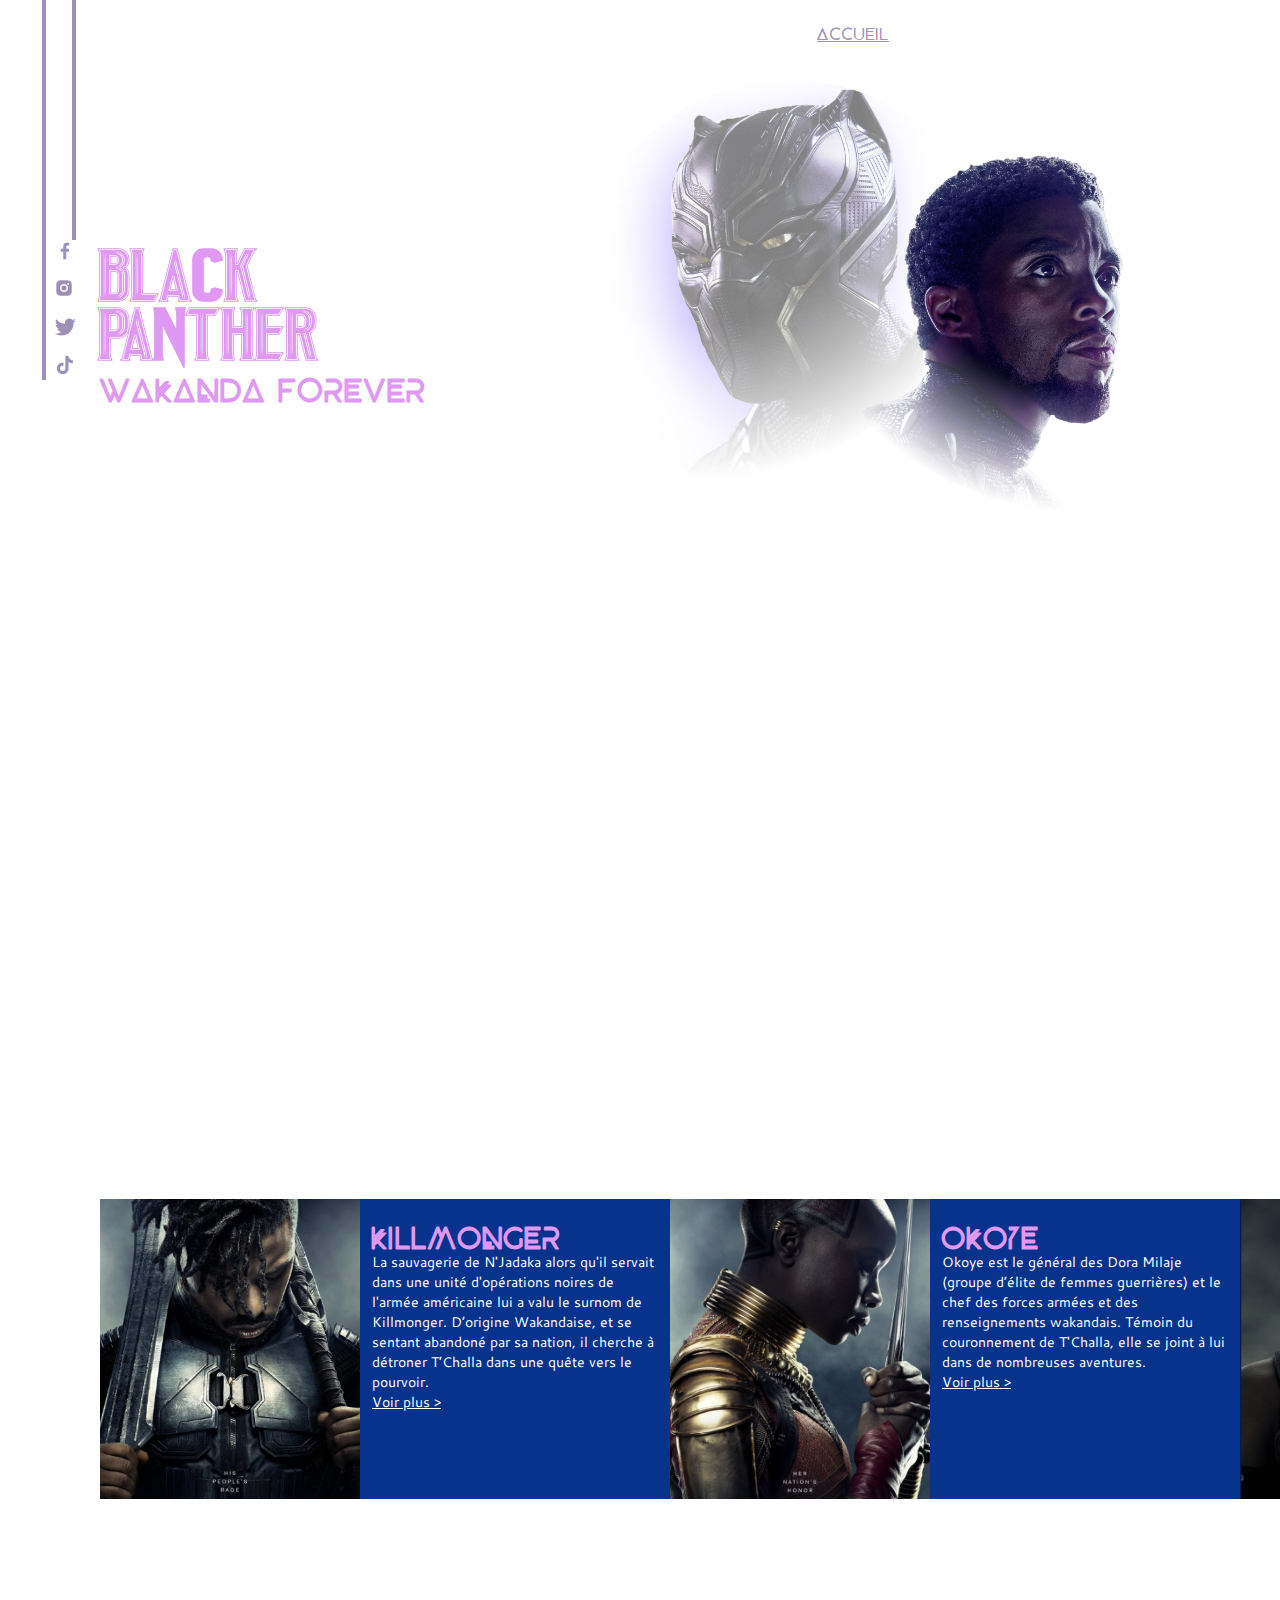
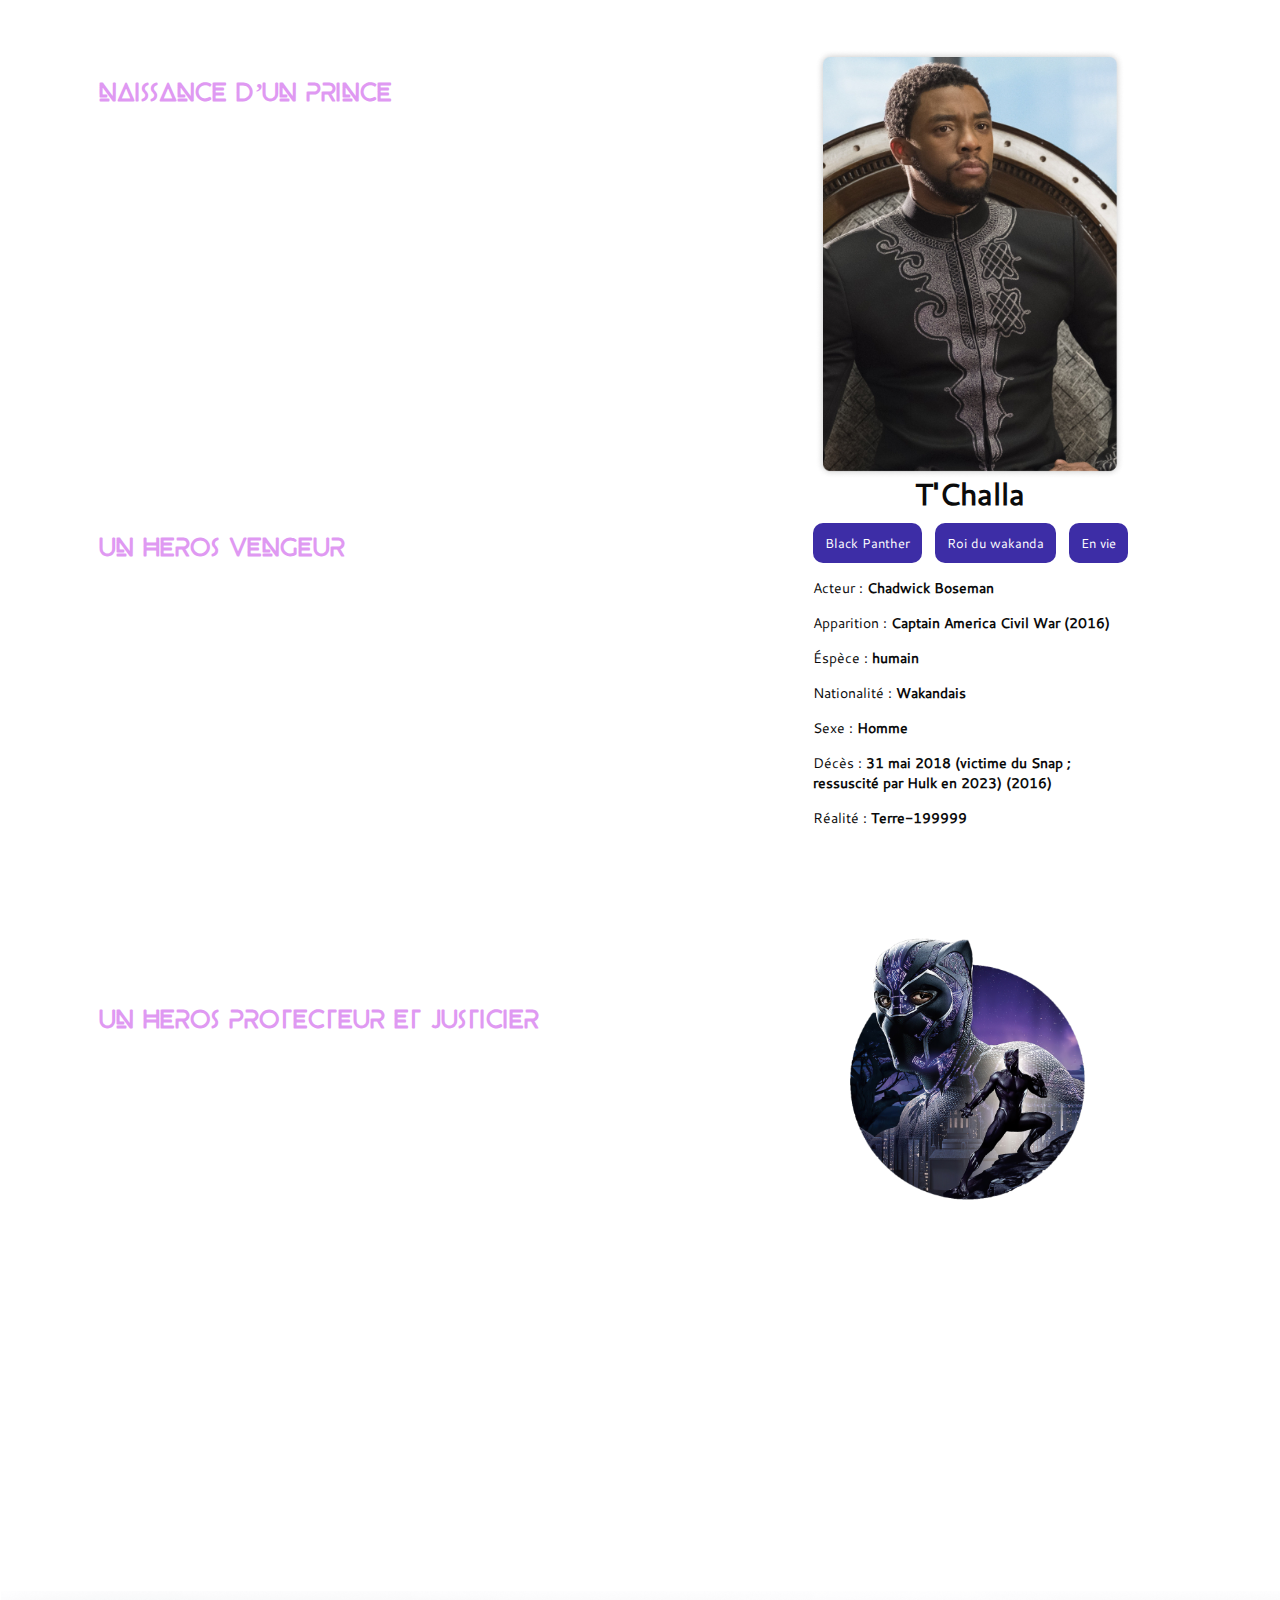
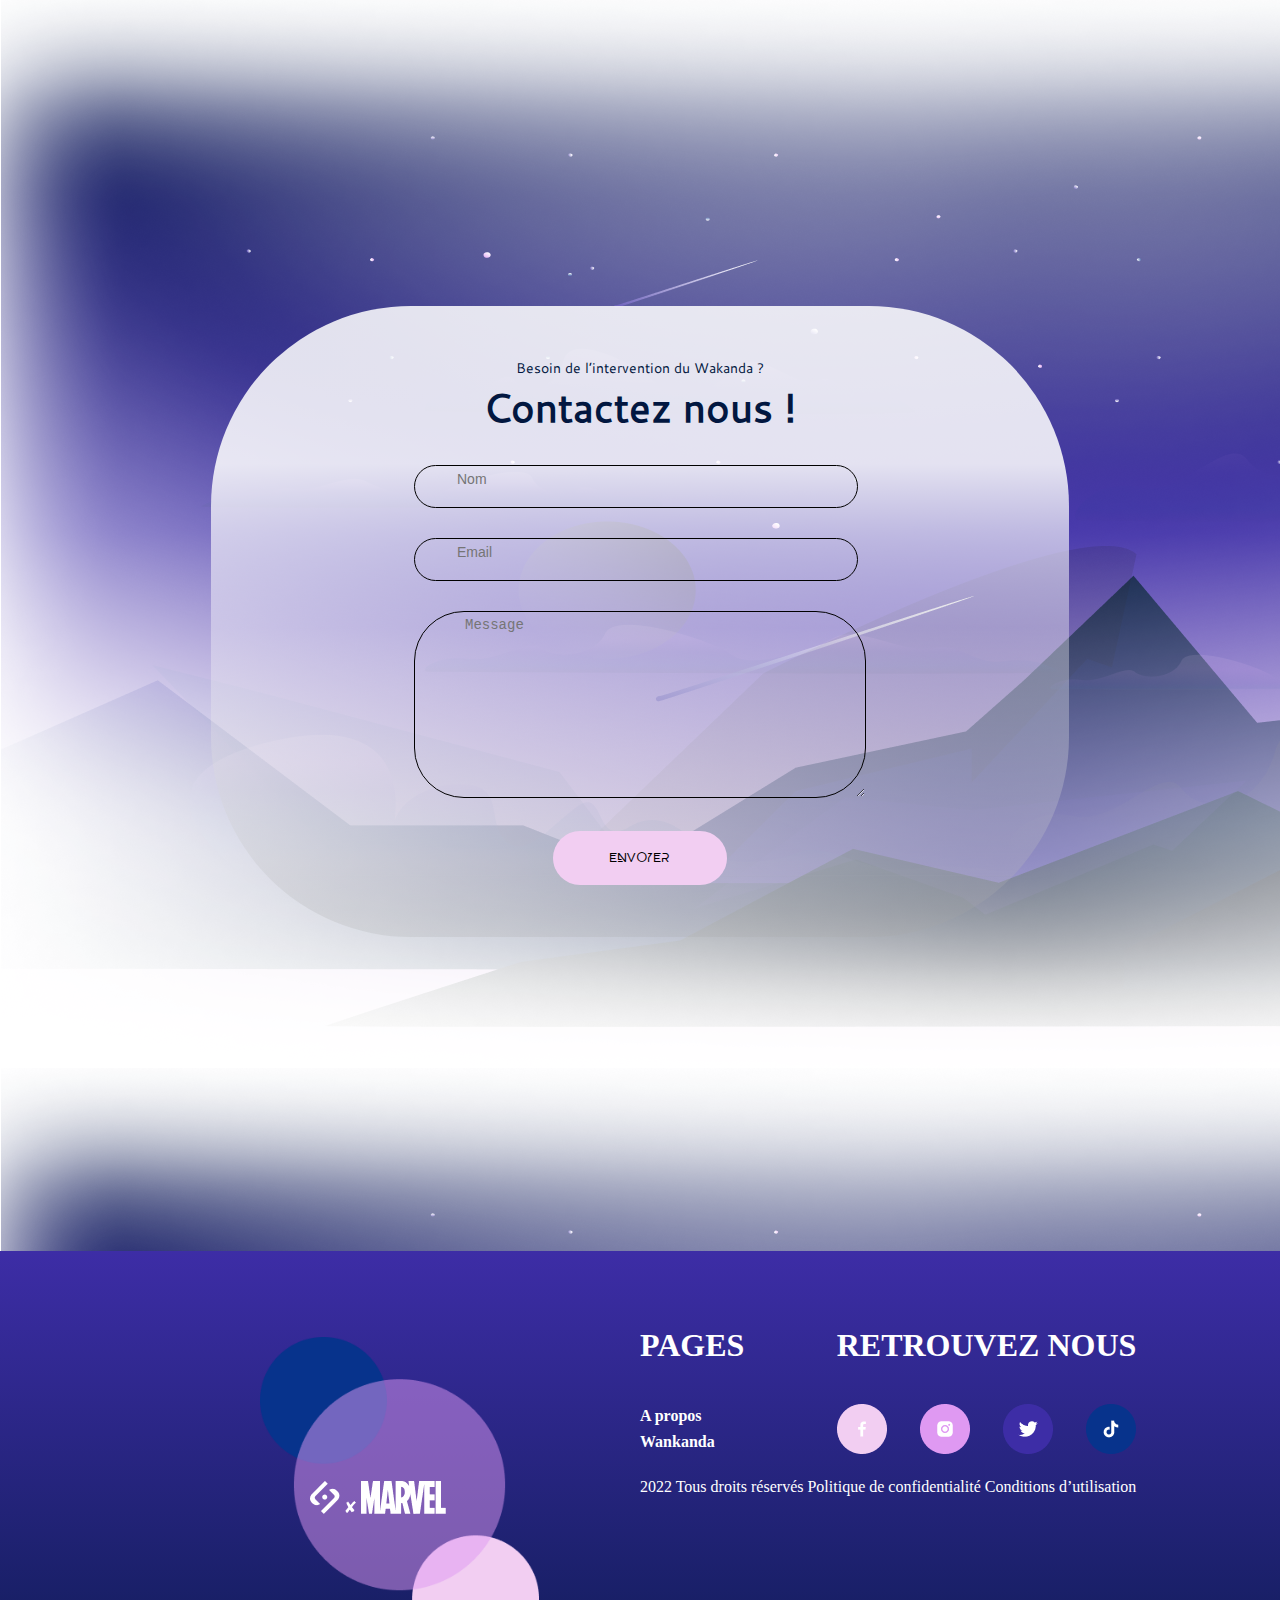
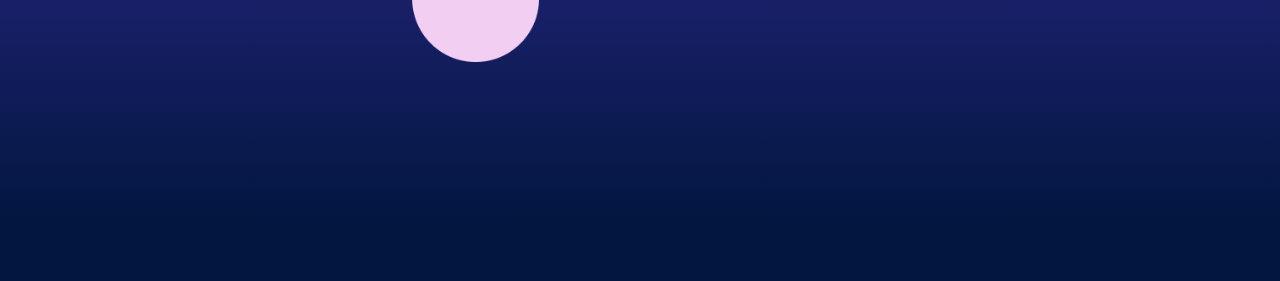
==== index.html @ 03f1067a "ajout des tous les assets ainsi que l'initialisation" ====
<!DOCTYPE html>
<html lang="fr">

<head>
    <meta charset="UTF-8">
    <meta http-equiv="X-UA-Compatible" content="IE=edge">
    <meta name="viewport" content="width=device-width, initial-scale=1.0">
    <title>PANTHER T4SU</title>
    <link rel="stylesheet" href="CSS/policie.css">
    <link rel="stylesheet" href="CSS/style.css">
    <style>
        @media (min-width: 768px) and (max-width: 1024px) {
            .container-gazet {
                flex-direction: column;
                justify-content: center;
            }
            .form_conatctus {
                border-radius: 20px;
            }
            .desact {
                display: none;
            }
            .blackpanther .introduction {
                height: 50vh;
            }
            .heroprotecteur {
                display: block;
            }
            .imgPanthere img {
                display: none;
                opacity: 0.5;
            }
            .blackpanther {
                background-image: url("IllustrationsLogo/Accueil/Pantherhome1..png");
                background-repeat: no-repeat;
                background-size: contain;
            }
            .container-gazet .conten1 {
                width: 95%;
            }
            .nav-footer h1 {
                font-size: 20px;
            }
            .foot_sayna-contsayna {
                margin-left: 65px;
            }
            .grp-btn img {
                width: 40px;
                height: 40px;
            }
            .ajust-contenu1 p {
                font-size: 8px;
            }
            .nav-footer h2 a {
                font-size: 20px;
            }
            .nav-footer h2 {
                width: 100px;
            }
            .nav-footer h3 {
                margin-top: 20px;
            }
            .grp-btn {
                margin-top: 20px;
            }
        }
        
        @media (min-width: 0) and (max-width: 767px) {
            header .container .grp-navigation a {
                font-size: 9px;
                margin-left: 0px;
                margin-right: 0px;
            }
            .sl {
                width: 10px;
            }
            .xl {
                width: 5px;
            }
            .marl {
                width: 30px;
            }
        }
    </style>
</head>

<body>
    <div class="slideALL">
        <div class="bloc-aside">
            <div class="band-right">

            </div>
            <div class="asideleft">
                <div class="iconesAssideLeft">
                    <a href="http://www.marvel-cineverse.fr/pages/mcu/encyclopedie/personnages/black-panther.html"> <img src="IllustrationsLogo/Allpages/icon_facebook.png" alt="Logo facebook">
                    </a>
                    <a href="http://www.marvel-cineverse.fr/pages/mcu/encyclopedie/personnages/black-panther.html"> <img src="IllustrationsLogo/Allpages/icon_instagram.png" alt="Logo instagram">
                    </a>
                    <a href="http://www.marvel-cineverse.fr/pages/mcu/encyclopedie/personnages/black-panther.html"> <img src="IllustrationsLogo/Allpages/icon_twitter.png" alt="Logo twitter">
                    </a>
                    <a href="http://www.marvel-cineverse.fr/pages/mcu/encyclopedie/personnages/black-panther.html"> <img src="IllustrationsLogo/Allpages/icon_tiktok.png" alt="Logo tiktok">
                    </a>
                </div>
            </div>
        </div>

        <header>
            <div class="container">
                <div class="grp-logohead">
                    <a href="index.html"><img src="IllustrationsLogo/Allpages/icon_SAYNA.png" alt="Logo sayna" width="27px" height="auto"></a>
                    <a href="index.html"><img src="IllustrationsLogo/Allpages/icon_x.png" alt="Logo incon X"></a>
                    <a href="index.html"><img src="IllustrationsLogo/Allpages/icon_MARVEL.png" alt="Logo MARVEL" width="70px" height="auto"></a>
                </div>
                <div class="grp-navigation">
                    <a href="index.html" style="color: #9E91B7;text-decoration: underline;">Accueil</a>
                    <a href="page/wakande.html">WAKANDA</a>
                    <a href="page/enigme.html">ENIGME</a>
                </div>
            </div>
        </header>
        <div class="blackpanther">
            <div class="introduction">
                <h1>BLACK PANTHER</h1>
                <h2>WAKANDA FOREVER</h2>
                <p>
                    En plus d'être un film qui fait la part belle aux héroïnes, Black Panther rend hommage aux cultures africaine et afro américaine. On y évoque le racisme, la colonisation et les violences contre les afro américains. Ce film marque tout une génération,
                    c’est 100% africain et c’est parfait .
                    <a href="">Voir plus</a>
                </p>
            </div>
            <div class="imgPanthere">
                <img src="IllustrationsLogo/Accueil/Pantherhome1..png" alt="Logo pantherme" width="700px" height="auto">

            </div>
        </div>
        <!-- slider -->
        <div class="slider">
            <div class="conteneur_slider">
                <div class="slide">
                    <div class="leftcard"><img src="IllustrationsLogo/Accueil/Pantherhome2.png" alt="" width="100%" height="auto"></div>
                    <div class="Rightcard">
                        <h1>KILLMONGER</h1>
                        <p>La sauvagerie de N'Jadaka alors qu'il servait dans une unité d'opérations noires de l'armée américaine lui a valu le surnom de Killmonger. D’origine Wakandaise, et se sentant abandoné par sa nation, il cherche à détroner T’Challa
                            dans une quête vers le pourvoir.</p>
                        <a href="">Voir plus ></a>
                    </div>
                </div>
                <div class="slide">
                    <div class="leftcard"><img src="IllustrationsLogo/Accueil/Pantherhome3.png" alt="" width="100%" height="auto"></div>
                    <div class="Rightcard">
                        <h1>OKOYE</h1>
                        <p>Okoye est le général des Dora Milaje (groupe d’élite de femmes guerrières) et le chef des forces armées et des renseignements wakandais. Témoin du couronnement de T'Challa, elle se joint à lui dans de nombreuses aventures.</p>
                        <a href="">Voir plus ></a>
                    </div>
                </div>
                <div class="slide">
                    <div class="leftcard"><img src="IllustrationsLogo/Accueil/Pantherhome4.png" alt="" width="100%" height="auto"></div>
                    <div class="Rightcard"></div>
                </div>
            </div>
        </div>
        <!-- fin slider -->
        <!-- debut long text -->
        <div class="container-gazet">
            <div class="conten1">
                <h1>Naissance d’un prince</h1>
                <p>T'Challa est né au Wakanda, un pays isolationniste situé en Afrique, du monarque régnant T'Chaka et de sa femme Ramonda. Il a finalement eu une sœur cadette nommée Shuri. S'entraînant toute sa vie pour prendre la place de son père en tant
                    que prochain Black Panther, T'Challa est devenu un homme avec un esprit très actif et malgré tous les efforts de T'Chaka, une grande aversion pour la politique.</p>
                <p>T'Challa est poli, respectueux et très attentionné envers les gens qu'il côtoie et qu'il considère comme ses amis. Il est démontré qu'il a un grand respect envers les autres, en particulier envers son père, T'Chaka. Il honore la tradition
                    et les principes du Wakanda et est prêt à agir chaque fois que cela est nécessaire. À la mort de son père, il était disposé et prêt à prendre la place qui lui revenait en tant que roi du Wakanda. Bien qu'il ne semble pas privilégier
                    les combats, il a très vite tenté de venger la mort de son père. Combattant honorable, T'Challa respecte ses adversaires et est prêt à épargner la vie de ses ennemis. Cela étant dit, il n'est pas opposé à tuer ses adversaires dans
                    un combat et n'essaie pas toujours d'éviter les mesures mortelles de les neutraliser.</p>
                <p>« Toute ma vie, je l'ai regardé porter le costume. Il pouvait soulever un homme à une seule main et courir aussi vite qu'un zèbre. Puis il m'a dit qu'il était trop vieux pour continuer à endosser le rôle de Black Panther; il me l'a alors
                    passé afin de simplement rester roi. Il me disait qu'il ne pouvait plus rentrer dans le costume. » T'Challa et Zuri</p>
                <h1>un heros vengeur</h1>
                <p>« La mort, dans notre culture, n'est pas la fin. Pour nous, c'est plutôt un point de départ. Le défunt n'a qu'à tendre les bras; et Bast et Sekhmet le guident jusqu'à l'entrée de la grande vallée où il résidera à tout jamais. C'est une
                    vision très pacifique. À l'image de mon père. Je ne suis pas mon père. » T'Challa et Natasha Romanoff</p>
                <p>Suite à la mort de son père dans l'attentat à la bombe orchestré par Helmut Zemo, terroriste souhaitant la chute des Avengers, T'Challa avait entrepris de tuer le Soldat de l'hiver, qui était largement considéré (à tort) comme responsable
                    de l'attaque. Au cours de sa tentative de trouver le Soldat de l'hiver, Black Panther avait rejoint une guerre civile entre les Avengers, où il s'était rangé du côté d'Iron Man. T’Challa est alors animé par son désir de vengeance de
                    la mort de son père, ce qu’il partage avec Iron Man, tous deux victimes de l’assassinat de leurs parents.</p>
                <p>Cependant, Black Panther apprend finalement en capturant Zemo, que c’était lui le seul responsable de la mort de son père, et que le Soldat de l’hiver n’était alors qu’une arme entre les mains de Zemo. Se rendant compte de la supercherie
                    ainsi que de la voie sombre de la vengeance, T’Challa se promet de ne plus permettre aux désirs de vengeance de le consumer à nouveau.</p>
                <p>« Quelle est la meilleure façon de protéger le Wakanda ? Je dois devenir un grand roi baba, comme tu l'étais. Tu devras lutter. Pour ça, il te faudra t'entourer de personnes de confiance. Tu es un homme bon, avec un grand coeur. C'est
                    difficile pour un homme bon d'être roi. » T'Challa et T'Chaka</p>
                <h1>un heros PROTECTEUR ET JUSTICIER</h1>
                <p>« Tu as eu tort ! Vous avez tous eu tort ! Il ne fallait pas tourner le dos au reste du monde. Nous avons laissé la peur d’être découverts nous empêcher de faire ce qui était juste. Non père, non je ne peux pas rester ici avec toi. Tant
                    qu’il sera sur le trône, je ne saurai trouver le repos. C’est un monstre et c’est nous qui l’avons créé. Il faut que je reprenne le pouvoir, il le faut ! Il faut que je corrige ces injustices. » T'Challa à T'Chaka
                </p>
                <p>Il y a des siècles, alors que cinq tribus africaines se disputaient une météorite composée de vibranium métallique extraterrestre, un chaman guerrier Bashenga, guidé par la déesse panthère Bast, ingère une herbe en forme de cœur affectée
                    par le métal et acquiert des capacités surhumaines. Devenu le premier Black Panther , il unit toutes les tribus sauf la tribu des Jabari, et forme la nation du Wakanda. Au fil du temps, les Wakandains utilisent le vibranium pour développer
                    une technologie de pointe tout en s'isolant du reste du monde et en se faisant passer pour un pays du tiers monde.
                </p>
                <img src="IllustrationsLogo/Accueil/Pantherhome6.png" alt="" class="heroprotecteur">

                <p>Après les événements qui se sont déroulés dans Captain America : Civil War , T'Challa revient chez lui prendre sa place sur le trône du Wakanda, une nation africaine technologiquement très avancée. Néanmoins, T’Challa se retrouve rapidement
                    mis au défi pour obtenir le trône. Une fois couronné il espère accomplir une tâche que son père n’aura pas pu mener à son terme : capturer Ulysse Klaw un voleur qui a volé du vibranium. Cette traque l’amènera à faire équipe avec l’agent
                    de la CIA Everett Ross et les membres de la Dora Milaje, les forces spéciales du Wakanda. Il découvira également un secret enfoui sur sa famille qui lui fera prendre conscience de la nécessité de s’ouvrir au monde exterieur afin de
                    ne pas répeter les erreurs de son père.</p>

            </div>
            <div class="ttft">
                <div class="conten2">
                    <div class="card">
                        <div class="pdp-chala">
                            <img src="IllustrationsLogo/Accueil/Pantherhome5.png" alt="Avatar">
                        </div>
                        <div class="container">
                            <div class="description">
                                <h1>T'Challa</h1>
                                <div class="palmares">
                                    <button>Black Panther</button>
                                    <button>Roi du wakanda</button>
                                    <button>En vie</button>
                                </div>
                                <h2>Acteur : <span>Chadwick Boseman</span></h2>
                                <h2>Apparition : <span> Captain America Civil War (2016)</span></h2>
                                <h2>Éspèce : <span>humain</span></h2>
                                <h2>Nationalité : <span>Wakandais</span></h2>
                                <h2>Sexe : <span>Homme</span></h2>
                                <h2>Décès : <span> 31 mai 2018 (victime du Snap ; ressuscité par Hulk
                            en 2023) (2016)</span></h2>
                                <h2>Réalité : <span> Terre-199999</span></h2>
                            </div>
                            <img src="IllustrationsLogo/Accueil/Pantherhome6.png" alt="" class="desact">

                        </div>
                    </div>
                </div>
            </div>
        </div>
    </div>
    <div class="contact-us">
        <div class="form_conatctus">
            <form action="">
                <h3>Besoin de l’intervention du Wakanda ?</h3>
                <h1>Contactez nous !</h1>
                <input type="text" id="name" placeholder="Nom">
                <input type="email" id="mail" placeholder="Email">
                <textarea name="message" id="msg" cols="30" rows="10" placeholder="Message"></textarea>
            </form>
            <button>ENVOYER</button>
        </div>
    </div>

    <!-- fin long text -->

    <!-- footer -->
    <footer>
        <div class="containeur-footer">
            <div class="foot_sayna-contsayna">
                <div class="Pzoom">
                    <div class="saynalogo">
                        <img src="../IllustrationsLogo/Allpages/icon_SAYNA.png" alt="">
                        <img src="../IllustrationsLogo/Allpages/icon_x.png" alt="">
                        <img src="../IllustrationsLogo/Allpages/icon_MARVEL.png" alt="">
                    </div>
                </div>

            </div>
            <div class="foot_sayna-foot">
                <div class="align_foot">
                    <div class="ajust-contenu1 ">
                        <div class="nav-footer">
                            <h1>PAGES</h1>
                            <h3><a href="">A propos</a> </h3>
                            <h2><a href="page/wakande.html">Wankanda</a> </h2>
                        </div>
                        <div class="nav-footer">
                            <h1>RETROUVEZ NOUS</h1>
                            <DIV class="grp-btn">
                                <a href="http://www.marvel-cineverse.fr/pages/mcu/encyclopedie/personnages/black-panther.html"> <img src="IllustrationsLogo/Allpages/footer3.png" alt="Logo facebook">
                                </a>
                                <a href="http://www.marvel-cineverse.fr/pages/mcu/encyclopedie/personnages/black-panther.html"> <img src="IllustrationsLogo/Allpages/footer4.png" alt="Logo instagram">
                                </a>
                                <a href="http://www.marvel-cineverse.fr/pages/mcu/encyclopedie/personnages/black-panther.html"> <img src="IllustrationsLogo/Allpages/footer5.png" alt="Logo twitter">
                                </a>
                                <a href="http://www.marvel-cineverse.fr/pages/mcu/encyclopedie/personnages/black-panther.html"> <img src="IllustrationsLogo/Allpages/footer6.png" alt="">
                                </a>
                            </DIV>
                        </div>
                    </div>
                    <div class="ajust-contenu1">
                        <p> 2022 Tous droits réservés Politique de confidentialité Conditions d’utilisation
                        </p>
                    </div>
                </div>

            </div>

        </div>


    </footer>
    </div>
</body>

</html>
---- CSS/policie.css ----
@font-face {
    font-family: beyeno;
    src: url("../police/BEYNO.ttf");
}

@font-face {
    font-family: Panthera;
    src: url("../police/PantheraRegular-MVZ9J.ttf");
}

@font-face {
    font-family: Cantarell_Regular;
    src: url("../police/Cantarell-Regular.ttf");
}

@font-face {
    font-family: wakandaForever;
    src: url("../police/WakandaForever-Regular.ttf");
}
---- CSS/style.css ----
* {
    margin: 0;
    padding: 0;
}

body {
    background-image: url("../IllustrationsLogo/Allpages/arrière_plan.png"), radial-gradient(126.67% 350.28% at -21.35% 0%, #11213F 0%, #0B0B0B 39.1%, rgba(2, 23, 64, 0.837641) 94.57%, rgba(2, 23, 64, 0) 100%);
    background-position: left top, left 30%;
    background-size: cover, 0%;
    background-repeat: no-repeat, no-repeat;
    overflow-x: hidden;
}


/* ici commence le header */

a {
    text-decoration: none;
}

header {
    margin-top: 15px;
}

header .container {
    margin: 0 auto;
    display: flex;
    flex-direction: row;
    justify-content: space-between;
    align-items: center;
    width: 80%;
}

header .container .grp-navigation a {
    font-family: "beyeno", sans-serif;
    font-size: 17px;
    margin-left: 20px;
    margin-right: 20px;
    color: #fff;
}

header .container .grp-navigation a:hover {
    text-decoration: underline;
}

.grp-logohead {
    display: flex;
    flex-direction: row;
}

.grp-logohead a {
    line-height: 30px;
}

.grp-logohead a img:hover {
    filter: brightness(0) saturate(100%) invert(68%) sepia(8%) saturate(1073%) hue-rotate(219deg) brightness(88%) contrast(81%);
}

.bloc-aside {
    display: flex;
    flex-direction: column;
    width: 50px;
    margin: 0%;
    margin-left: 4px;
    position: fixed;
    top: -20px;
    left: 3%;
    border-left: 4px solid #9E91B7;
    width: 30px;
}

.band-right {
    padding-top: 260px;
    border-right: 4px solid #9E91B7;
}

.asideleft .iconesAssideLeft {
    display: flex;
    flex-direction: column;
    gap: 12px;
    margin-left: 4px;
}

.iconesAssideLeft {
    width: 30px;
    text-align: center;
}

.iconesAssideLeft img:hover {
    filter: brightness(0) saturate(100%) invert(100%) sepia(64%) saturate(2%) hue-rotate(210deg) brightness(110%) contrast(100%);
}


/* fin header */


/* section .introduction */

.blackpanther {
    margin-top: 2%;
    width: 100%;
    height: auto;
    display: flex;
    flex-direction: row;
}

.blackpanther .introduction {
    padding-top: 169px;
    margin-left: 100px;
    margin-right: 120px;
    height: 100vh;
}

.blackpanther .introduction h1 {
    font-family: Panthera;
    display: block;
    font-size: 52px;
    color: #DF99F2;
}

.blackpanther .introduction h2 {
    font-family: "beyeno", sans-serif;
    font-size: 32px;
    color: #DF99F2;
    line-height: 50px;
}

.blackpanther .introduction h2 {
    font-family: "beyeno", sans-serif;
    font-size: 32px;
    color: #DF99F2;
    line-height: 50px;
}

.blackpanther .introduction p {
    font-family: Cantarell_Regular;
    color: #fff;
    font-size: 14px;
}

.blackpanther .introduction p a {
    text-decoration: underline;
    margin-top: 20px;
    color: white;
    display: block;
}


/* section fin inrouduction */


/* slider */

.slider {
    width: 100%;
    height: 400px;
    display: flex;
    align-items: center;
    overflow-x: hidden;
}

.conteneur_slider {
    display: flex;
    flex-direction: row;
    padding-left: 100px;
    width: 2000px;
}

.slide {
    display: flex;
    flex-direction: row;
    position: relative;
    background-color: #07338C;
    width: 570px;
    height: 300px;
}

.slide .leftcard img {
    width: 260px;
    height: 300px;
}

.slide .Rightcard {
    margin: 12px;
    padding-top: 15px;
}

.slide .Rightcard h1 {
    font-family: beyeno;
    font-size: 30px;
    color: #DF99F2;
}

.slide .Rightcard p {
    font-family: Cantarell_Regular;
    color: #fff;
    font-size: 14px;
}

.slide .Rightcard a {
    font-family: Cantarell_Regular;
    color: #fff;
    font-size: 14px;
    padding-top: 4px;
    text-decoration: underline;
}


/* fin slider */

.container-gazet {
    padding: 100px;
    display: flex;
    flex-direction: row;
    justify-content: space-between;
    color: white;
}

.container-gazet .conten1 {
    width: 60%;
}

.conten1 h1 {
    font-family: beyeno;
    color: #DF99F2;
    font-size: 25px;
    padding-top: 30px;
}

.conten1 p {
    font-family: Cantarell_Regular;
    padding-top: 20px;
    font-size: 14px;
    text-align: justify;
}

.container-gazet .conten2 {
    padding-left: 20%;
    width: 40%;
}


/* card */

.conten2 {
    display: flex;
    justify-content: center;
    position: relative;
}

.card {
    width: 350px;
    height: 118vh;
}

.card .pdp-chala {
    width: 310px;
    margin: 0 auto;
    position: relative;
    z-index: 4;
}

.card .pdp-chala img {
    width: 310px;
}

.conten2 .container {
    position: relative;
    top: -293px;
    width: 350px;
    height: 59vh;
    background: rgb(255, 255, 255);
    z-index: 0;
    border-radius: 20px;
    color: #0B0B0B;
    padding-top: 275px;
}

.conten2 .container .description {
    width: 315px;
    margin: 0 auto;
}

.description h1 {
    text-align: center;
    padding: 8px;
    font-family: Cantarell_Regular;
    font-size: 30px;
}

.description .palmares {
    display: flex;
    flex-direction: row;
    justify-content: space-between;
}

.description .palmares button {
    padding-left: 12px;
    padding-right: 12px;
    line-height: 40px;
    border-radius: 10px;
    outline: none;
    background-color: #3D2DA6;
    border: none;
    color: #fff;
    font-family: Cantarell_Regular;
}

.description h2 {
    font-family: Cantarell_Regular;
    font-size: 14px;
    margin-top: 15px;
    font-weight: 400;
}

.description h2 span {
    font-weight: 600;
}

.conten2 .container img {
    margin-top: 80px;
    width: 100%;
    height: auto;
}


/* contact us */

.contact-us {
    background-image: url("../IllustrationsLogo/Accueil/Pantherhome7.png");
    width: 100%;
    height: 140vh;
    display: flex;
    flex-direction: column;
    align-items: center;
}

.form_conatctus {
    margin: auto;
    width: 858px;
    height: 631px;
    color: white;
    background: rgb(255, 255, 255);
    background: linear-gradient(180deg, rgba(255, 255, 255, 0.8547794117647058) 25%, rgba(255, 255, 255, 0.35898109243697474) 51%, rgba(166, 166, 166, 0.227328431372549) 96%);
    display: flex;
    flex-direction: column;
    justify-content: center;
    align-items: center;
    border-radius: 200px;
}

.form_conatctus button:hover {
    box-shadow: 0px 0px 10px #021740;
}

.form_conatctus form input,
.form_conatctus form textarea {
    display: block;
    outline: none;
    padding-left: 42px;
    padding-top: 5px;
    padding-bottom: 20px;
    border: 1px solid black;
    border-radius: 50px;
    width: 400px;
    margin-top: 30px;
    font-size: 14px;
    background-color: transparent;
}

.form_conatctus form textarea {
    padding-left: 50px;
}

.form_conatctus form h3 {
    font-family: Cantarell_Regular;
    text-align: center;
    font-weight: 200;
    font-size: 14px;
    color: #021740;
}

.form_conatctus form h1 {
    font-family: Cantarell_Regular;
    text-align: center;
    font-size: 40px;
    color: #021740;
}

.form_conatctus button {
    line-height: 50px;
    margin-top: 33px;
    width: 174px;
    height: 54px;
    border-radius: 38px;
    outline: none;
    font-family: beyeno;
    border: none;
    background-color: #F2CEF2;
}


/* dans la page eniggme */

footer {
    width: 100%;
    height: 70vh;
    background-image: linear-gradient(180deg, #3D2DA6 0%, #021740 90.43%);
    background-position: top left;
    background-size: cover;
}

.containeur-footer {
    font-family: cantarell;
    color: white;
    display: flex;
    padding-top: 56px;
}

.foot_sayna-contsayna {
    width: 50%;
    display: flex;
    justify-content: flex-end;
}

.foot {
    display: flex;
    flex-direction: row;
    justify-content: space-around;
    margin-top: 40px;
}

.contenu {
    width: 350px;
}

.contenu h1 {
    padding-bottom: 20px;
    font-size: 24px;
}

.contenu p {
    padding-bottom: 10px;
    color: white;
}

.contenu p a {
    color: white;
}

.contenu p:hover {
    text-decoration: underline;
}

.ajust-contenu1 {
    display: flex;
    flex-direction: row;
    justify-content: space-between;
    margin-right: 20px;
}

.grp-btn {
    display: flex;
    flex-direction: row;
    justify-content: space-between;
    margin-top: 40px;
}

.heroprotecteur {
    display: none;
}

.nav-footer h3 {
    margin-top: 40px;
    color: white;
}

.nav-footer h3 a {
    color: white;
    font-size: 16px;
}

.nav-footer h3 a:hover {
    text-decoration: underline;
}

.nav-footer h2 a:hover {
    text-decoration: underline;
}

.nav-footer h2 a {
    color: white;
    font-size: 16px;
}

.ajust-contenu1 {
    font-family: cantarell;
    padding-top: 20px;
}

.nav-footer p {
    margin-top: 8px;
    color: white;
}

.nav-footer p {
    margin-top: 8px;
    color: white;
}

.nav-footer p a {
    color: white;
}

.grp-btn img:hover {
    transform: scale(1.1);
}

.footfacebook img,
.loginstagram img,
.foottwitter img,
.logtk img {
    margin: 7px 7px;
}

.Pzoom {
    margin: 30px;
    background: url("../IllustrationsLogo/Allpages/footer1.png");
    background-size: contain;
    background-repeat: no-repeat;
    width: 350px;
    height: 325px;
    display: flex;
    align-items: center;
    transition: 500ms;
}

.Pzoom .saynalogo {
    margin-left: 50px;
}

.Pzoom:hover {
    transform: scale(1.1);
}

.droit p {
    width: 50%;
}

body {
    position: relative;
    animation: mymove 3s;
}

@keyframes mymove {
    from {
        left: -100%;
    }
    to {
        left: 0%;
    }
}
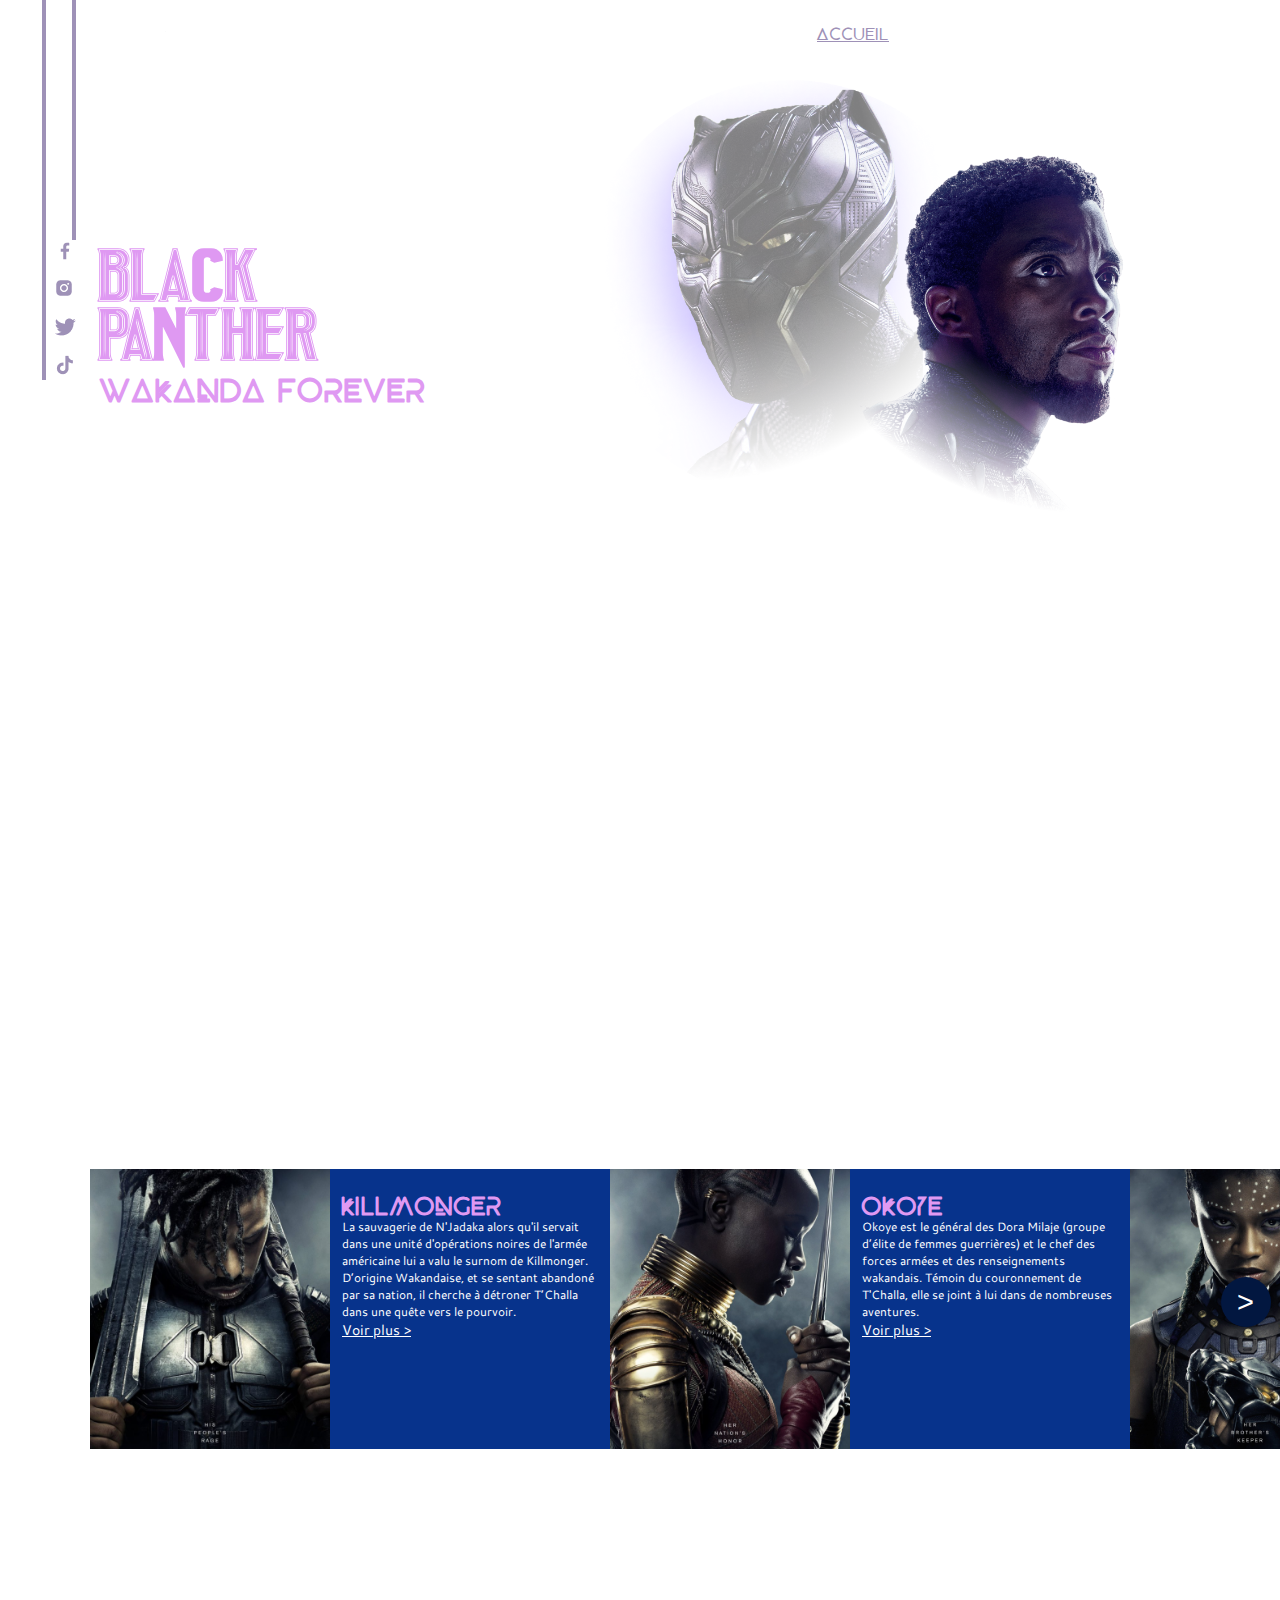
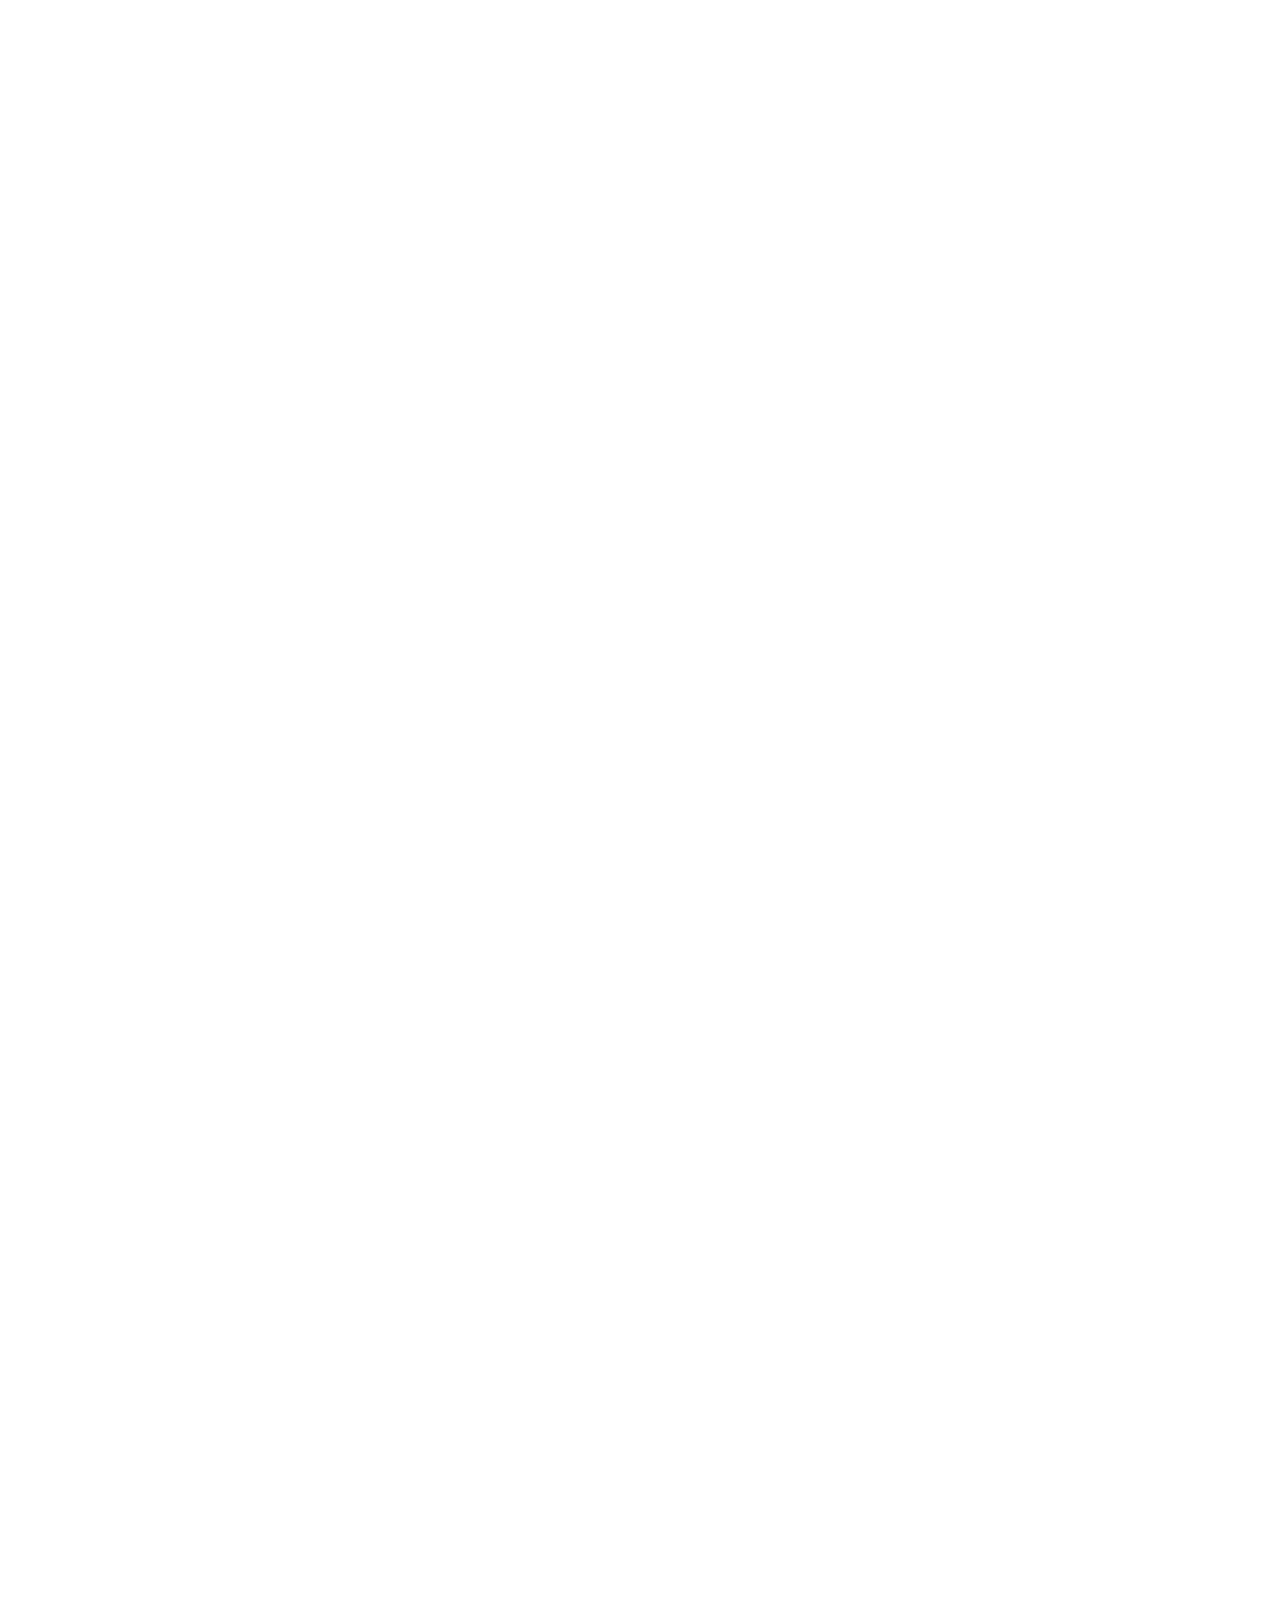
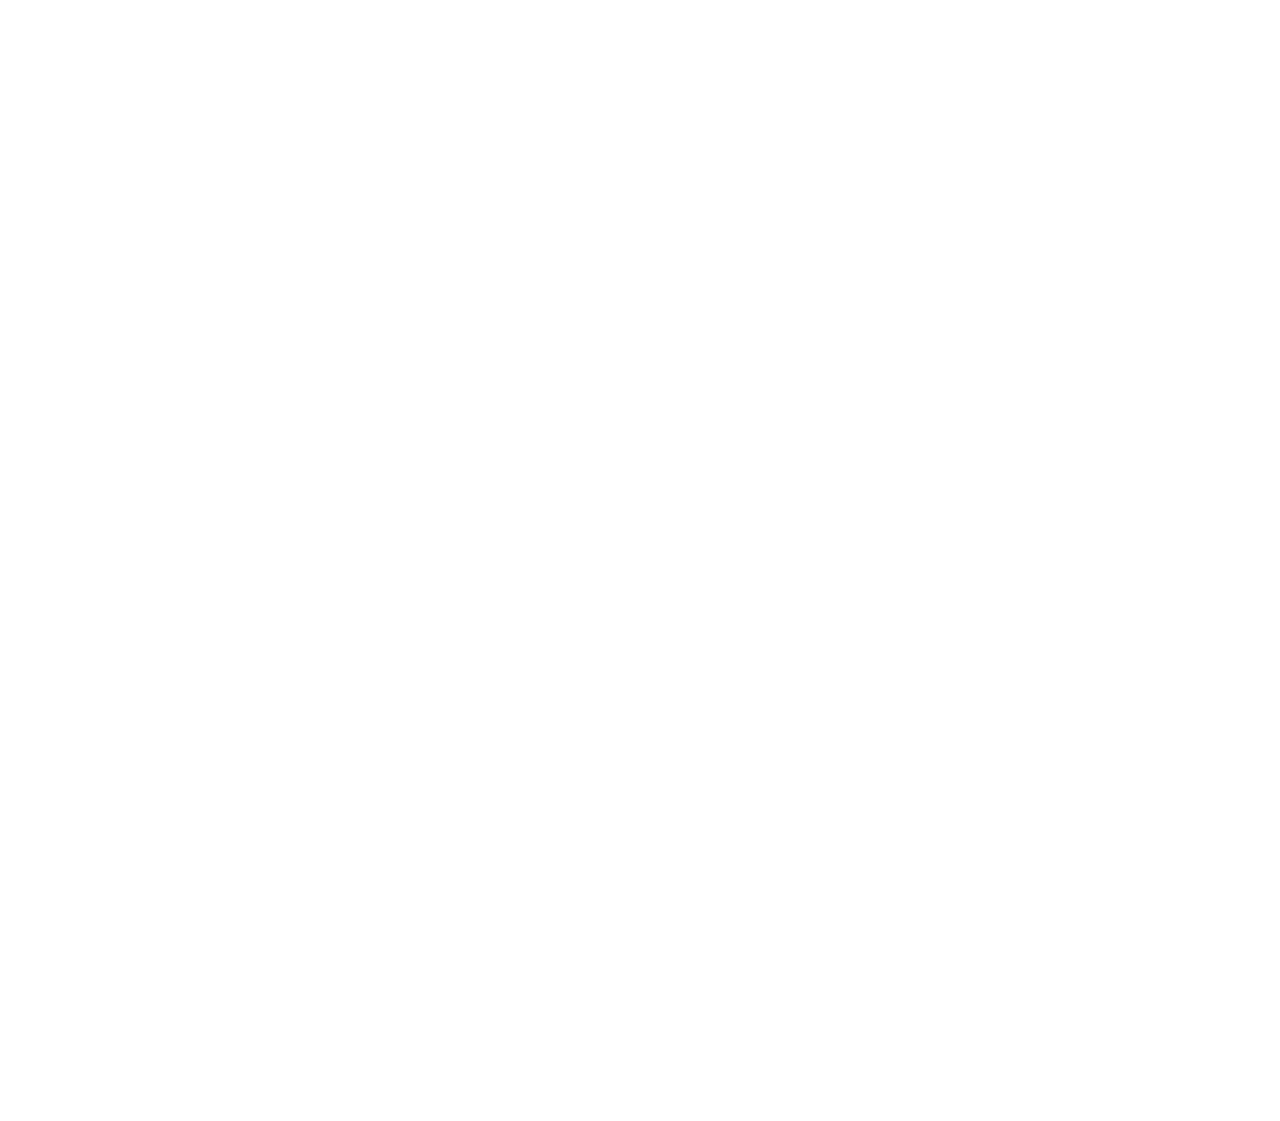
==== commit 17991cc7: "il reste l'animation sur les bouton et le souris avec canvas" ====
--- a/index.html
+++ b/index.html
@@ -8,6 +8,7 @@
     <title>PANTHER T4SU</title>
     <link rel="stylesheet" href="CSS/policie.css">
     <link rel="stylesheet" href="CSS/style.css">
+    <script src="js/jquery-3.6.0.min.js"></script>
     <style>
         @media (min-width: 768px) and (max-width: 1024px) {
             .container-gazet {
@@ -135,9 +136,10 @@
         </div>
         <!-- slider -->
         <div class="slider">
+            <button class="rond">></button>
             <div class="conteneur_slider">
-                <div class="slide">
-                    <div class="leftcard"><img src="IllustrationsLogo/Accueil/Pantherhome2.png" alt="" width="100%" height="auto"></div>
+                <div class="slide slide1">
+                    <div class="leftcard"><img src="IllustrationsLogo/Accueil/Pantherhome_slider_1.png" alt="" width="100%" height="auto"></div>
                     <div class="Rightcard">
                         <h1>KILLMONGER</h1>
                         <p>La sauvagerie de N'Jadaka alors qu'il servait dans une unité d'opérations noires de l'armée américaine lui a valu le surnom de Killmonger. D’origine Wakandaise, et se sentant abandoné par sa nation, il cherche à détroner T’Challa
@@ -145,24 +147,91 @@
                         <a href="">Voir plus ></a>
                     </div>
                 </div>
-                <div class="slide">
-                    <div class="leftcard"><img src="IllustrationsLogo/Accueil/Pantherhome3.png" alt="" width="100%" height="auto"></div>
+                <div class="slide slide2">
+                    <div class="leftcard"><img src="IllustrationsLogo/Accueil/Pantherhome_slider_2.png" alt="" width="100%" height="auto"></div>
                     <div class="Rightcard">
                         <h1>OKOYE</h1>
                         <p>Okoye est le général des Dora Milaje (groupe d’élite de femmes guerrières) et le chef des forces armées et des renseignements wakandais. Témoin du couronnement de T'Challa, elle se joint à lui dans de nombreuses aventures.</p>
                         <a href="">Voir plus ></a>
                     </div>
                 </div>
-                <div class="slide">
-                    <div class="leftcard"><img src="IllustrationsLogo/Accueil/Pantherhome4.png" alt="" width="100%" height="auto"></div>
-                    <div class="Rightcard"></div>
+                <div class="slide slide3">
+                    <div class="leftcard"><img src="IllustrationsLogo/Accueil/Pantherhome_slider_3.png" alt="" width="100%" height="auto"></div>
+                    <div class="Rightcard">
+                        <h1>SHURI</h1>
+                        <p>Shuri est la Princesse du Wakanda, la fille de T'Chaka et de Ramonda, la sœur de T'Challa et la leader du Groupe de Design du Wakanda. Innovatrice, elle est chargée de créer une grande partie de la technologie moderne du Wakanda
+                            ainsi que les Habits de la Panthère</p>
+                        <a href="">Voir plus ></a>
+                    </div>
+                </div>
+                <div class="slide slide4">
+                    <div class="leftcard"><img src="IllustrationsLogo/Accueil/Pantherhome_slider_4.png" alt="" width="100%" height="auto"></div>
+                    <div class="Rightcard">
+                        <h1>NAKIA</h1>
+                        <p>Nakia est une membre des Chiens de Guerre et l'amoureuse de T'Challa. Elle est souvent en mission à travers le monde, assistant aux grandes détresses de nombreux peuples et commence à croire avec force que le Wakanda pourrait activement
+                            les aider</p>
+                        <a href="">Voir plus ></a>
+                    </div>
+                </div>
+                <div class="slide slide5">
+                    <div class="leftcard"><img src="IllustrationsLogo/Accueil/Pantherhome_slider_5.png" alt="" width="100%" height="auto"></div>
+                    <div class="Rightcard">
+                        <h1>RAMONDA</h1>
+                        <p>Ramonda est la Reine Mère du Wakanda, épouse de T'Chaka et mère de T'Challa et Shuri. Elle se tenait aux côtés de son fils quand il devint le Roi du Wakanda, mais fut forcée de partir en exil lorsque Erik Killmonger vainquit T'Challa
+                            et prit le contrôle du trône</p>
+                        <a href="">Voir plus ></a>
+                    </div>
+                </div>
+                <div class="slide slide6">
+                    <div class="leftcard"><img src="IllustrationsLogo/Accueil/Pantherhome_slider_6.png" alt="" width="100%" height="auto"></div>
+                    <div class="Rightcard">
+                        <h1>W’kabi</h1>
+                        <p>W'Kabi est l'ancien chef de la sécurité pour la Tribu de la Porte du Wakanda ainsi que l'ancien meilleur ami de T'Challa. Ayant perdu la foi en son roi pour avoir échouer à capturer Ulysses Klaue, l'homme responsable de la mort
+                            de ses parents, W'Kabi apporta son soutien à Erik Killmonger et lui permit de prendre le trône du Wakanda</p>
+                        <a href="">Voir plus ></a>
+                    </div>
+                </div>
+                <div class="slide slide7">
+                    <div class="leftcard"><img src="IllustrationsLogo/Accueil/Pantherhome_slider_7.png" alt="" width="100%" height="auto"></div>
+                    <div class="Rightcard">
+                        <h1>m’baku</h1>
+                        <p>M'Baku est le chef de la Tribu Jabari, un groupe de Wakandais qui s'étaient écartés de la société principale du Wakanda et un fervant opposant du pouvoir de T'Challa, mais échoua à le vaincre lors de l'affrontement rituel pour
+                            le trône, avant de l'aider à défendre le Wakanda face à Erik Killmonger.</p>
+                        <a href="">Voir plus ></a>
+                    </div>
+                </div>
+                <div class="slide slide8">
+                    <div class="leftcard"><img src="IllustrationsLogo/Accueil/Pantherhome_slider_8.png" alt="" width="100%" height="auto"></div>
+                    <div class="Rightcard">
+                        <h1>OKOYE</h1>
+                        <p>Okoye est le général des Dora Milaje (groupe d’élite de femmes guerrières) et le chef des forces armées et des renseignements wakandais. Témoin du couronnement de T'Challa, elle se joint à lui dans de nombreuses aventures.</p>
+                        <a href="">Voir plus ></a>
+                    </div>
+                </div>
+                <div class="slide slide9">
+                    <div class="leftcard"><img src="IllustrationsLogo/Accueil/Pantherhome_slider_9.png" alt="" width="100%" height="auto"></div>
+                    <div class="Rightcard">
+                        <h1>ZURI</h1>
+                        <p>Zuri était un ancien membre des Chiens de Guerre et un shaman Wakandais, loyal conseiller de son Roi. Après avoir gardé les secrets de T'Chaka à propos de sa gestion de la mort de N'Jobu dans le passé, Zuri continua à soutenir
+                            le Roi du Wakanda alors que T'Challa reprenait le trône.</p>
+                        <a href="">Voir plus ></a>
+                    </div>
+                </div>
+                <div class="slide slide10">
+                    <div class="leftcard"><img src="IllustrationsLogo/Accueil/Pantherhome_slider_10.png" alt="" width="100%" height="auto"></div>
+                    <div class="Rightcard">
+                        <h1>EVERETT KENNETH ROSS</h1>
+                        <p>L'Agent Everett Ross est un agent de la CIA et un ancien Commissaire Exécutif à l'Antiterrorisme pour la Force Conjointe AntiTerroriste. Après avoir quitté la Force Conjointe AntiTerroriste, Ross fut chargé de traquer et neutraliser
+                            Ulysses Klaue, ce qui plaça Ross sur le chemin de Black Panther, qui cherchait à capturer de nouveau Klaue pour ses crimes passés.</p>
+                        <a href="">Voir plus ></a>
+                    </div>
                 </div>
             </div>
         </div>
         <!-- fin slider -->
         <!-- debut long text -->
         <div class="container-gazet">
-            <div class="conten1">
+            <div class="conten1 caherOUIleft">
                 <h1>Naissance d’un prince</h1>
                 <p>T'Challa est né au Wakanda, un pays isolationniste situé en Afrique, du monarque régnant T'Chaka et de sa femme Ramonda. Il a finalement eu une sœur cadette nommée Shuri. S'entraînant toute sa vie pour prendre la place de son père en tant
                     que prochain Black Panther, T'Challa est devenu un homme avec un esprit très actif et malgré tous les efforts de T'Chaka, une grande aversion pour la politique.</p>
@@ -199,7 +268,7 @@
 
             </div>
             <div class="ttft">
-                <div class="conten2">
+                <div class="conten2 caherOUIright">
                     <div class="card">
                         <div class="pdp-chala">
                             <img src="IllustrationsLogo/Accueil/Pantherhome5.png" alt="Avatar">
@@ -229,23 +298,23 @@
             </div>
         </div>
     </div>
-    <div class="contact-us">
+    <div class="contact-us trasnlasteObserver translateYanimeOUI">
         <div class="form_conatctus">
-            <form action="">
+            <form action="" id="myform">
                 <h3>Besoin de l’intervention du Wakanda ?</h3>
                 <h1>Contactez nous !</h1>
-                <input type="text" id="name" placeholder="Nom">
-                <input type="email" id="mail" placeholder="Email">
+                <input type="text" id="nom" placeholder="Nom">
+                <input type="email" id="amail" placeholder="Email">
                 <textarea name="message" id="msg" cols="30" rows="10" placeholder="Message"></textarea>
+                <button class="envoye" type="submit">ENVOYER</button>
             </form>
-            <button>ENVOYER</button>
         </div>
     </div>
 
     <!-- fin long text -->
 
     <!-- footer -->
-    <footer>
+    <footer class="trasnlasteObserver translateYanimeOUI">
         <div class="containeur-footer">
             <div class="foot_sayna-contsayna">
                 <div class="Pzoom">
@@ -292,6 +361,15 @@
 
     </footer>
     </div>
+    <div class="popuUpFormulaire" style="display: none;">
+        <div class="popInfo">
+            <h1>INFORMATION ENREGISTRER AVEC SUCCESS</h1>
+            <button class="closePop">FERMER</button>
+        </div>
+    </div>
+    <script src="js/animejs.js"></script>
+    <script src="js/valideformulaire.js"></script>
+
 </body>
 
 </html>--- a/CSS/style.css
+++ b/CSS/style.css
@@ -9,6 +9,7 @@
     background-size: cover, 0%;
     background-repeat: no-repeat, no-repeat;
     overflow-x: hidden;
+    scroll-behavior: smooth;
 }
 
 
@@ -52,7 +53,7 @@
     line-height: 30px;
 }
 
-.grp-logohead a img:hover {
+.grp-logohead:hover {
     filter: brightness(0) saturate(100%) invert(68%) sepia(8%) saturate(1073%) hue-rotate(219deg) brightness(88%) contrast(81%);
 }
 
@@ -67,6 +68,7 @@
     left: 3%;
     border-left: 4px solid #9E91B7;
     width: 30px;
+    z-index: 4;
 }
 
 .band-right {
@@ -152,49 +154,69 @@
 /* slider */
 
 .slider {
-    width: 100%;
-    height: 400px;
+    position: relative;
+    margin-left: 90px;
+    height: 320px;
+    overflow: hidden;
     display: flex;
     align-items: center;
-    overflow-x: hidden;
+}
+
+.rond {
+    width: 50px;
+    height: 50px;
+    display: flex;
+    align-items: center;
+    justify-content: center;
+    background-color: #021740;
+    border-radius: 50px;
+    position: absolute;
+    left: 95%;
+    top: 40%;
+    z-index: 4;
+    font-size: 29px;
+    font-size: 700;
+    color: white;
+    border: none;
 }
 
 .conteneur_slider {
     display: flex;
     flex-direction: row;
-    padding-left: 100px;
-    width: 2000px;
+    transition: 800ms;
 }
 
 .slide {
     display: flex;
     flex-direction: row;
+    flex-wrap: nowrap;
     position: relative;
     background-color: #07338C;
-    width: 570px;
-    height: 300px;
+    width: 520px;
+    height: 280px;
 }
 
 .slide .leftcard img {
-    width: 260px;
-    height: 300px;
+    width: 240px;
+    height: 280px;
 }
 
 .slide .Rightcard {
     margin: 12px;
     padding-top: 15px;
+    width: 260px;
 }
 
 .slide .Rightcard h1 {
     font-family: beyeno;
-    font-size: 30px;
+    font-size: 25px;
     color: #DF99F2;
 }
 
 .slide .Rightcard p {
     font-family: Cantarell_Regular;
     color: #fff;
-    font-size: 14px;
+    font-size: 12px;
 }
 
 .slide .Rightcard a {
@@ -258,6 +280,7 @@
     margin: 0 auto;
     position: relative;
     z-index: 4;
+    padding-bottom: 15px;
 }
 
 .card .pdp-chala img {
@@ -268,7 +291,7 @@
     position: relative;
     top: -293px;
     width: 350px;
-    height: 59vh;
+    height: 370px;
     background: rgb(255, 255, 255);
     z-index: 0;
     border-radius: 20px;
@@ -329,13 +352,15 @@
 .contact-us {
     background-image: url("../IllustrationsLogo/Accueil/Pantherhome7.png");
     width: 100%;
-    height: 140vh;
+    height: 600px;
     display: flex;
     flex-direction: column;
     align-items: center;
+    padding-bottom: 50px;
 }
 
 .form_conatctus {
+    text-align: center;
     margin: auto;
     width: 858px;
     height: 631px;
@@ -361,6 +386,7 @@
     padding-top: 5px;
     padding-bottom: 20px;
     border: 1px solid black;
+    color: #021740;
     border-radius: 50px;
     width: 400px;
     margin-top: 30px;
@@ -404,7 +430,7 @@
 
 footer {
     width: 100%;
-    height: 70vh;
+    height: 480px;
     background-image: linear-gradient(180deg, #3D2DA6 0%, #021740 90.43%);
     background-position: top left;
     background-size: cover;
@@ -549,14 +575,118 @@
 
 body {
     position: relative;
-    animation: mymove 3s;
+    animation: mymove 1.3s;
 }
 
 @keyframes mymove {
     from {
         left: -100%;
+        opacity: 0.3;
+        transition: 200ms;
     }
     to {
         left: 0%;
+        opacity: 1;
+        transition: 3s;
     }
+}
+
+@keyframes fading {
+    0% {
+        opacity: 0;
+        transform: scale(1.01);
+    }
+    50% {
+        opacity: 0.5;
+    }
+    100% {
+        opacity: 1;
+    }
+}
+
+.grp-logohead:hover {
+    transform: scale(1.1);
+    transition-duration: 10ms;
+}
+
+.caherOUIleft {
+    opacity: 0;
+    transform: translateX(-50px);
+}
+
+.caherOUIright {
+    opacity: 0;
+    transform: translateX(50px);
+}
+
+.translateYanimeOUI {
+    opacity: 0;
+    transform: translateY(80px)
+}
+
+.caherNON {
+    opacity: 1;
+    transform: translateX(0);
+    transform: translateY(0);
+    transition: 800ms;
+}
+
+.anecdote img:hover,
+.pdp-chala:hover,
+.desact:hover {
+    transform: scale(1.1);
+    transition-duration: 200ms;
+}
+
+.introduction h1:hover,
+.introduction h2:hover,
+.leftcard img:hover {
+    transform: scale(1.05);
+}
+
+.leftcard img:hover {
+    transform: scale(1.08);
+}
+
+.popuUpFormulaire {
+    background-color: #07338C;
+    width: 50%;
+    border-radius: 30px;
+    position: absolute;
+    top: 300px;
+    left: 400px;
+}
+
+.popInfo {
+    width: 70%;
+    color: white;
+    margin: 0 auto;
+    padding: 20px;
+}
+
+.popInfo {
+    font-family: Cantarell_Regular;
+}
+
+.popInfo p {
+    margin-top: 40px;
+}
+
+.popInfo button {
+    padding-left: 12px;
+    padding-right: 12px;
+    line-height: 40px;
+    border-radius: 10px;
+    outline: none;
+    background-color: #3D2DA6;
+    border: none;
+    color: #fff;
+    font-family: Cantarell_Regular;
+    width: 200px;
+    position: relative;
+    left: 50%;
+}
+
+.animationFaddincart {
+    animation: fading 1.3s;
 }